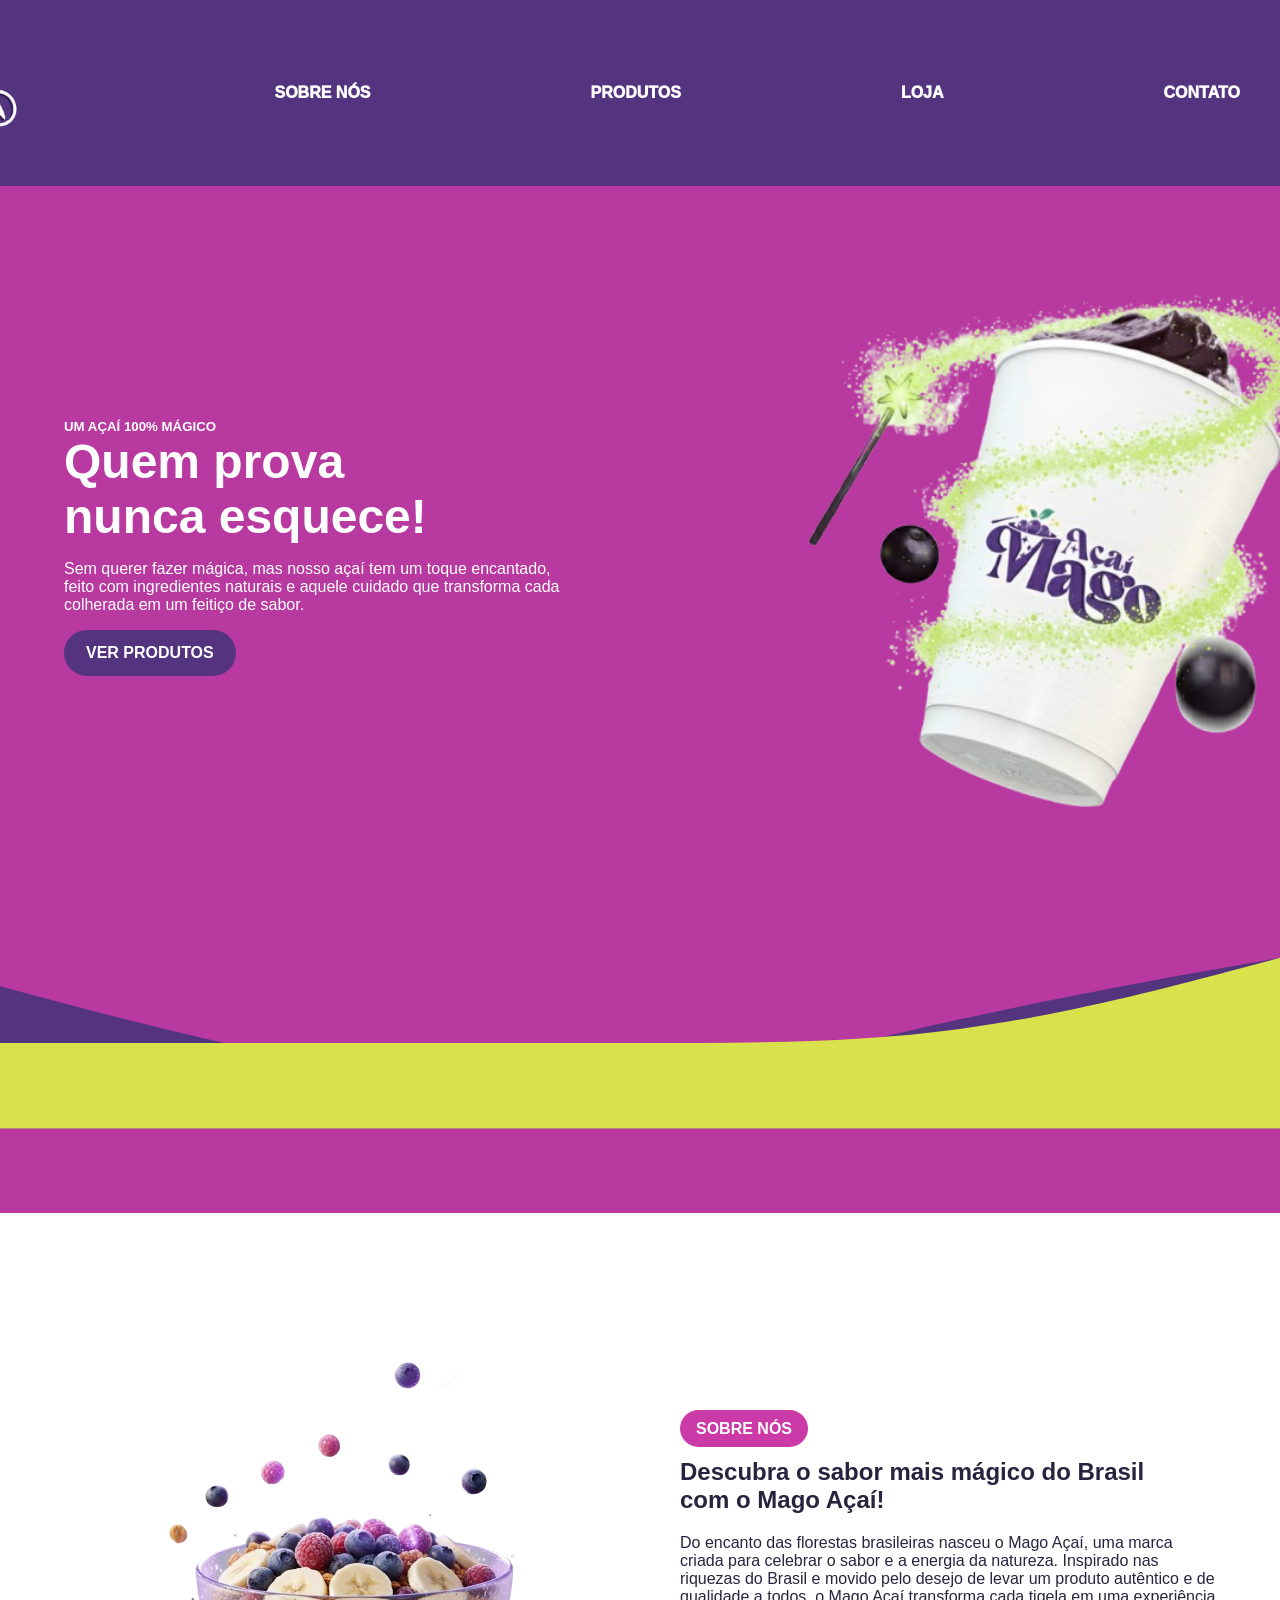
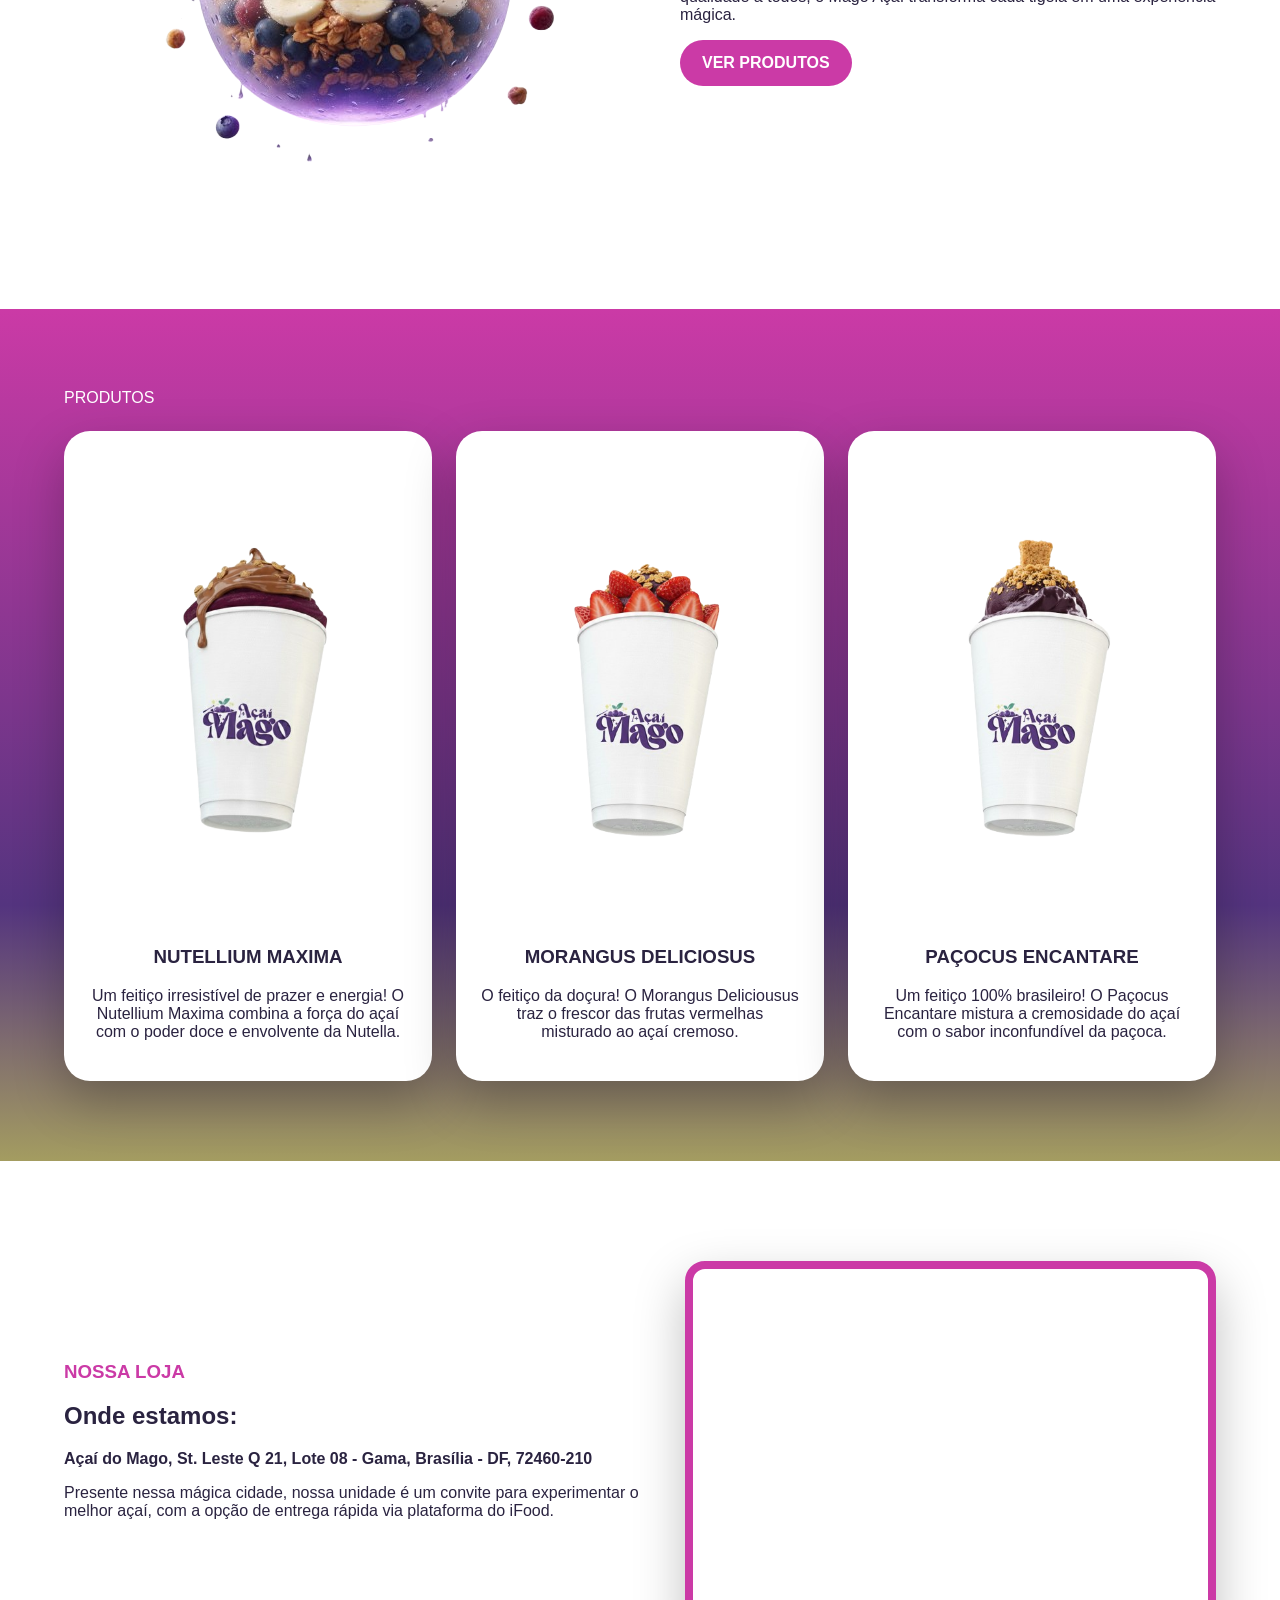
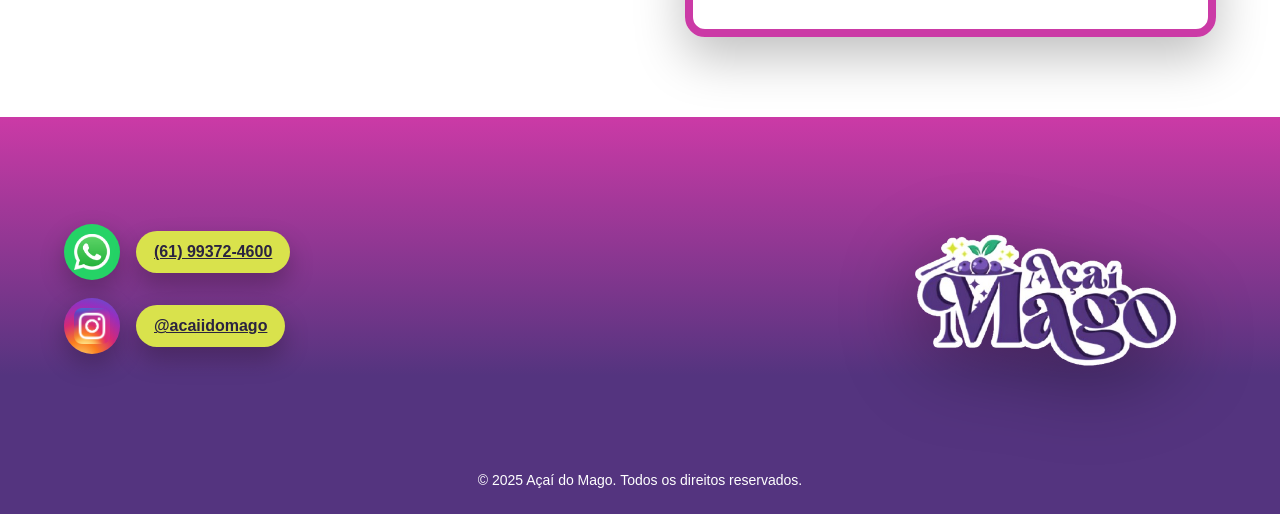
==== index.html @ 7d6f2151 "Adiciona arquivos do projeto" ====
<!doctype html>
<html lang="pt-br">
<head>
  <meta charset="utf-8" />
  <meta name="viewport" content="width=device-width, initial-scale=1" />
  <title>Açaí Mago — Magia em cada colher</title>
  <link rel="stylesheet" href="css/style.css">
</head>
<body>
  <header>
    <div class="container nav">
      <a href="#" class="brand">
        <img src="img/fotos_mago_acai/logotipo-removebg-preview.png" alt="Açaí Mago logo" width="200" height="150" />
      </a>
      <nav class="links">
        <a href="#sobre">SOBRE NÓS</a>
        <a href="#produtos">PRODUTOS</a>
        <a href="#loja">LOJA</a>
        <a href="#contato">CONTATO</a>
      </nav>
    </div>
  </header>

  <section class="hero" id="inicio">
    <div class="bg"></div>
    <div class="overlay"></div>
    <div class="container wrap">
      <div class="copy">
        <h5>UM AÇAÍ 100% MÁGICO</h5>
        <h1>Quem prova<br>nunca esquece!</h1>
        <p>Sem querer fazer mágica, mas nosso açaí tem um toque encantado, feito com ingredientes naturais e aquele cuidado que transforma cada colherada em um feitiço de sabor.</p>
        <p><a class="btn" href="#produtos">VER PRODUTOS</a></p>
      </div>
      <div class="cup"><img src="img/fotos_mago_acai/foto copo magico.png" alt="Copo Açaí Mago"></div>
    </div>
    <div class="wave">
      <svg viewBox="0 0 1440 320" preserveAspectRatio="none">
        <path fill="#54347F" d="M0,160L60,176C120,192,240,224,360,245.3C480,267,600,277,720,266.7C840,256,960,224,1080,197.3C1200,171,1320,149,1380,138.7L1440,128L1440,320L0,320Z"></path>
        <path fill="#D9E24C" d="M0,224L60,224C120,224,240,224,360,224C480,224,600,224,720,224C840,224,960,224,1080,208C1200,192,1320,160,1380,144L1440,128L1440,320L0,320Z"></path>
      </svg>
    </div>
  </section>

  <section class="about" id="sobre">
    <div class="container">
      <div class="grid">
        <figure><img src="img/fotos_mago_acai/tijela.png" alt="Tigela de açaí com frutas"></figure>
        <div>
          <span class="pill">SOBRE NÓS</span>
          <h2>Descubra o sabor mais mágico do Brasil <br>com o Mago Açaí!</h2>
          <p>Do encanto das florestas brasileiras nasceu o Mago Açaí, uma marca criada para celebrar o sabor e a energia da natureza. Inspirado nas riquezas do Brasil e movido pelo desejo de levar um produto autêntico e de qualidade a todos, o Mago Açaí transforma cada tigela em uma experiência mágica.</p>
          <p><a class="btn" href="#produtos" style="background:#CB3AA6">VER PRODUTOS</a></p>
        </div>
      </div>
    </div>
  </section>

  <section class="products" id="produtos">
    <div class="container">
      <span class="title">PRODUTOS</span>
      <div class="cards">
        <article class="card">
          <div class="pic"><img src="img/fotos_mago_acai/nutella-transparente.png" alt="Nutellium Maxima"></div>
          <h3>NUTELLIUM MAXIMA</h3>
          <p>Um feitiço irresistível de prazer e energia! O Nutellium Maxima combina a força do açaí com o poder doce e envolvente da Nutella.</p>
        </article>
        <article class="card">
          <div class="pic"><img src="img/fotos_mago_acai/morango-transparente.png" alt="MoranguS Deliciousus"></div>
          <h3>MORANGUS DELICIOSUS</h3>
          <p>O feitiço da doçura! O Morangus Deliciousus traz o frescor das frutas vermelhas misturado ao açaí cremoso.</p>
        </article>
        <article class="card">
          <div class="pic"><img src="img/fotos_mago_acai/paçoca-transparente.png" alt="Paçocus Encantare"></div>
          <h3>PAÇOCUS ENCANTARE</h3>
          <p>Um feitiço 100% brasileiro! O Paçocus Encantare mistura a cremosidade do açaí com o sabor inconfundível da paçoca.</p>
        </article>
      </div>
    </div>
  </section>

  <section class="store" id="loja">
    <div class="container">
      <div class="grid">
        <div>
          <h3>NOSSA LOJA</h3>
          <h2>Onde estamos:</h2>
          <p><strong>Açaí do Mago, St. Leste Q 21, Lote 08 - Gama, Brasília - DF, 72460-210</strong></p>
          <p>Presente nessa mágica cidade, nossa unidade é um convite para experimentar o melhor açaí, com a opção de entrega rápida via plataforma do iFood.</p>
        </div>
        <aside class="map">
          <iframe src="https://www.google.com/maps?q=Acai+do+Mago&output=embed"></iframe>
        </aside>
      </div>
    </div>
  </section>

  <section id="contato" class="contact">
    <div class="container contact-wrap">
      <div class="contact-left">
        <div class="social">
          <div class="icon whats" aria-hidden="true">
            <img class="logo-whats" src="img/fotos_mago_acai/whatsapp.png" alt="Logo Zap" width="36" height="36">
          </div>
          <a class="btn-lime" href="https://wa.me/5561993724600" target="_blank" rel="noopener">(61) 99372-4600</a>
        </div>
        <div class="social">
          <div class="icon insta" aria-hidden="true">
            <img class="logo-insta" src="img/fotos_mago_acai/Instagram.png" alt="Logo Insta" width="36" height="36">
          </div>
          <a class="btn-lime" href="https://instagram.com/acaiidomago" target="_blank" rel="noopener">@acaiidomago</a>
        </div>
      </div>
      <div class="contact-right">
        <img class="logo-big" src="img/fotos_mago_acai/logotipo-removebg-preview.png" alt="Açaí Mago">
      </div>
    </div>
  </section>

  <section class="direitos-reservados">
  <p>© 2025 Açaí do Mago. Todos os direitos reservados.</p>
</section>


</footer>
</body>
</html>
---- css/style.css ----
:root{
  --purple:#54347F;
  --magenta:#CB3AA6;
  --white:#FFFFFF;
  --lime:#D9E24C;
  --text:#2A2340;
  --muted:#6B6880;
  --radius:24px;
  --shadow:0 20px 50px rgba(0,0,0,.25);
  --maxw:1200px;
}

*{box-sizing:border-box}
body{margin:0;font-family:'Poppins',sans-serif;color:var(--white);background:var(--purple)}
.container{max-width:var(--maxw);margin:auto;padding:0 24px}
.container .brand{margin-left: -200px}
header{background:var(--purple)}
.nav{display:flex;justify-content:space-between;align-items:center;padding:16px 0;}
.nav a{color:#fff;font-weight:1000;margin-left:20px;text-decoration:none}
.nav .links{display: flex;gap: 200px;}
.hero{position:relative;padding:80px 0;overflow:hidden}
.hero .bg{position:absolute;inset:0;background:url('assets/acai.jpg')center/cover no-repeat;z-index:-2}
.hero .overlay{position:absolute;inset:0;background:rgba(203,58,166,.85);z-index:-1}
.hero .wrap{display:grid;grid-template-columns:1.1fr .9fr;align-items:center;gap:20px}
.hero h1{font-size:3rem;margin:0;font-weight:800}
.hero h5{margin:0;font-weight:700}
.hero p{max-width:500px}
.hero .cup img{width:120%;margin-left:50px}
.btn{display:inline-block;background:var(--purple);color:#fff;padding:14px 22px;border-radius:999px;font-weight:700;text-decoration:none}
.about{background:#fff;color:var(--text);padding:80px 0}
.about .grid{display:grid;grid-template-columns:1fr 1.1fr;align-items:center;gap:36px}
.pill{background:var(--magenta);color:#fff;padding:10px 16px;border-radius:999px;font-weight:700}
.products{background:linear-gradient(180deg,var(--magenta),var(--purple)70%,var(--lime)120%);color:#fff;padding:80px 0}
.cards{display:grid;grid-template-columns:repeat(3,1fr);gap:24px;margin-top:24px}
.card{background:#fff;color:var(--text);border-radius:26px;padding:24px;text-align:center;box-shadow:var(--shadow)}
.card img{width:70%;margin:auto}
.store{background:#fff;color:var(--text);padding:80px 0}
.store .grid{display:grid;grid-template-columns:1.1fr 1fr;gap:36px;align-items:center}
.store h3{color: var(--magenta);}
.store .map{border:8px solid var(--magenta);padding:8px;border-radius:20px;box-shadow:var(--shadow);margin-top:20px}
.map iframe{width:100%;height:340px;border:0;border-radius:20px}
.footer{background:var(--purple);text-align:center;color:#fff;padding:40px 0}
.footer .brand-badge{background:#fff;color:var(--purple);padding:10px 16px;border-radius:16px;font-weight:800;display:inline-flex;align-items:center;gap:10px}
.contact{background: linear-gradient(180deg, #CB3AA6 0%, #54347F 70%);color:#fff;padding: 48px 0 72px;}
.contact-wrap{display:grid;grid-template-columns: 1fr 1fr;gap: 32px;align-items:center;}
.social{display:flex; align-items:center; gap:16px; margin:18px 0;}
.icon{width:56px; height:56px; border-radius:50%;display:grid; place-items:center;box-shadow: 0 10px 24px rgba(0,0,0,.25);}
.icon.whats{background:#25D366;align-items: center;}
.icon.insta{background: radial-gradient(circle at 30% 110%, #FEDA75, #FA7E1E, #D62976, #962FBF, #4F5BD5);}
.btn-lime{background:#D9E24C; color:#2A2340;padding:12px 18px; border-radius:999px; font-weight:800;box-shadow: 0 12px 24px rgba(0,0,0,.25);}
.logo-big{max-width:340px; filter: drop-shadow(0 18px 40px rgba(0,0,0,.35)); margin-left:auto; display:block;}
.direitos-reservados{background: var(--purple); color: #fff; text-align: center; padding: 12px 0; font-size: 14px; margin-top: -40px;}
@media (max-width: 900px){.contact-wrap{grid-template-columns:1fr; text-align:left;}.logo-big{margin: 12px auto 0;}}
@media(max-width:900px){.hero .wrap,.about .grid,.store .grid{grid-template-columns:1fr}.cards{grid-template-columns:1fr}}
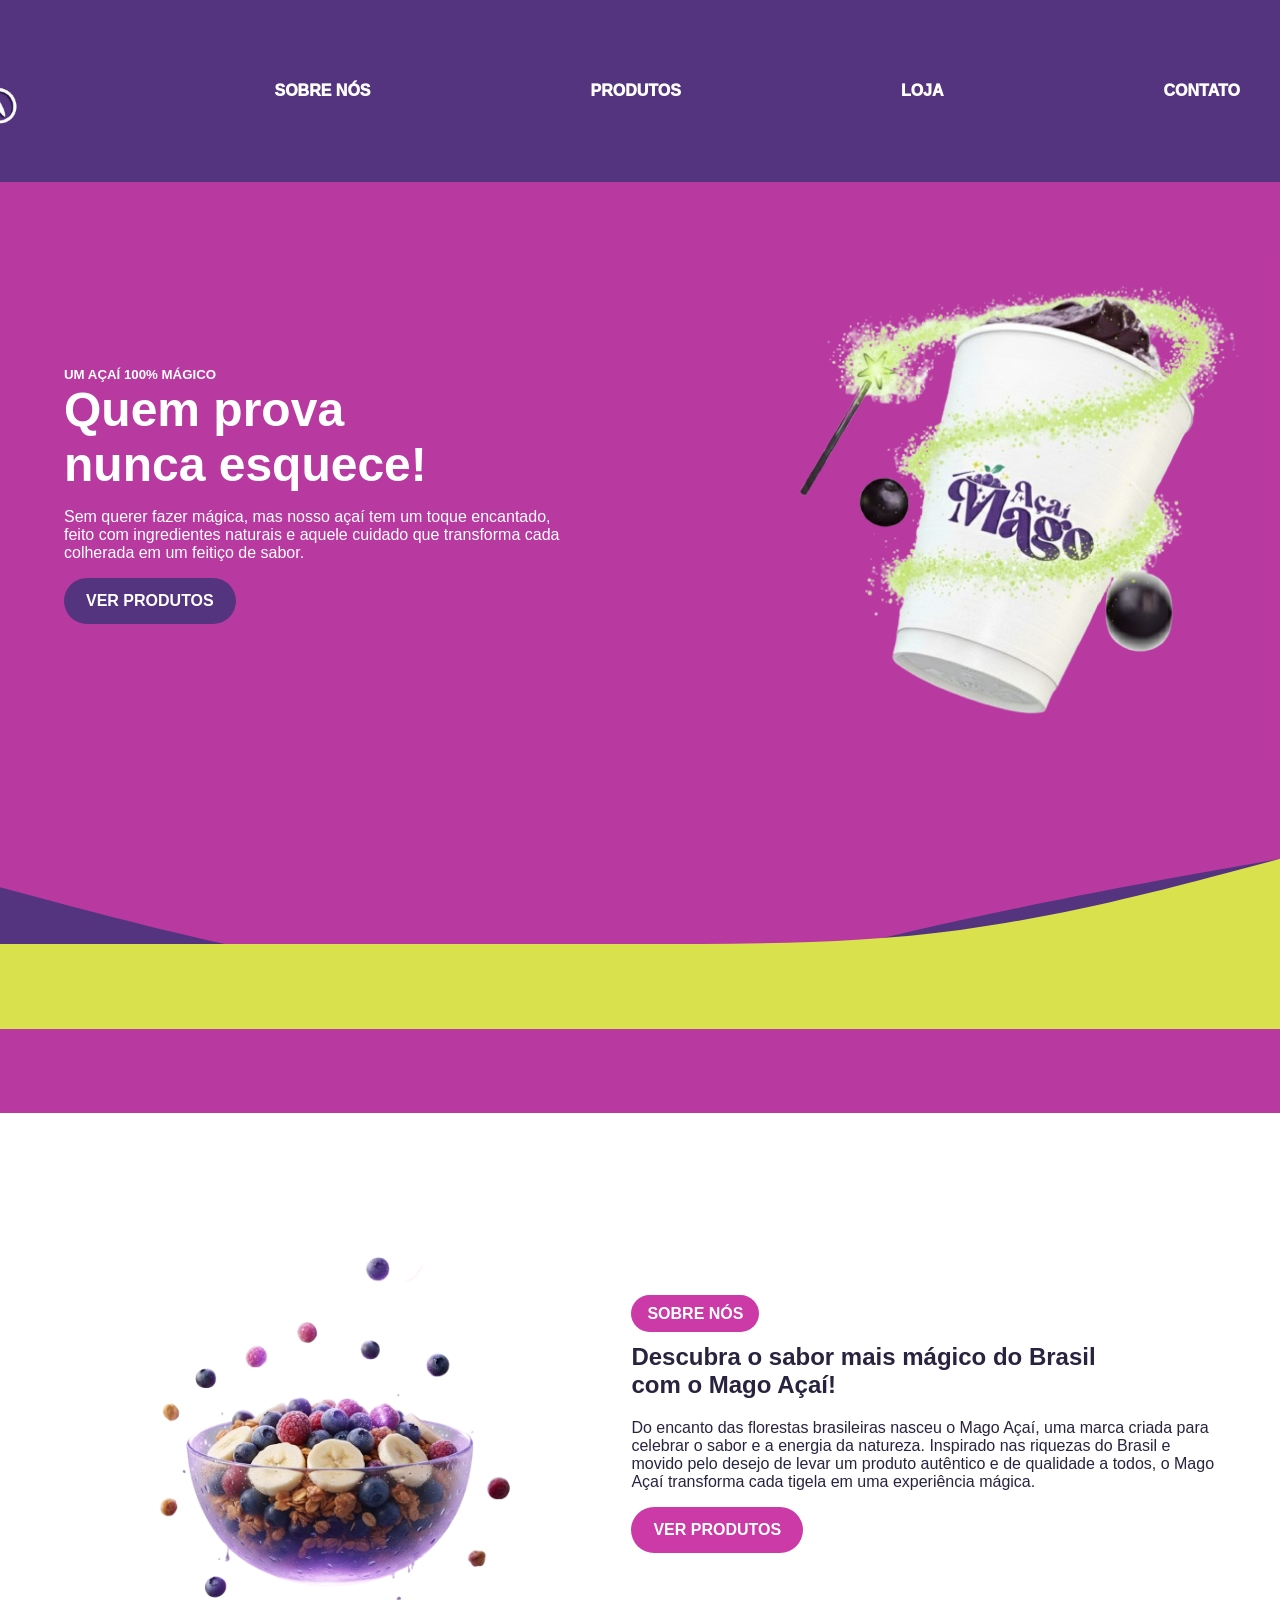
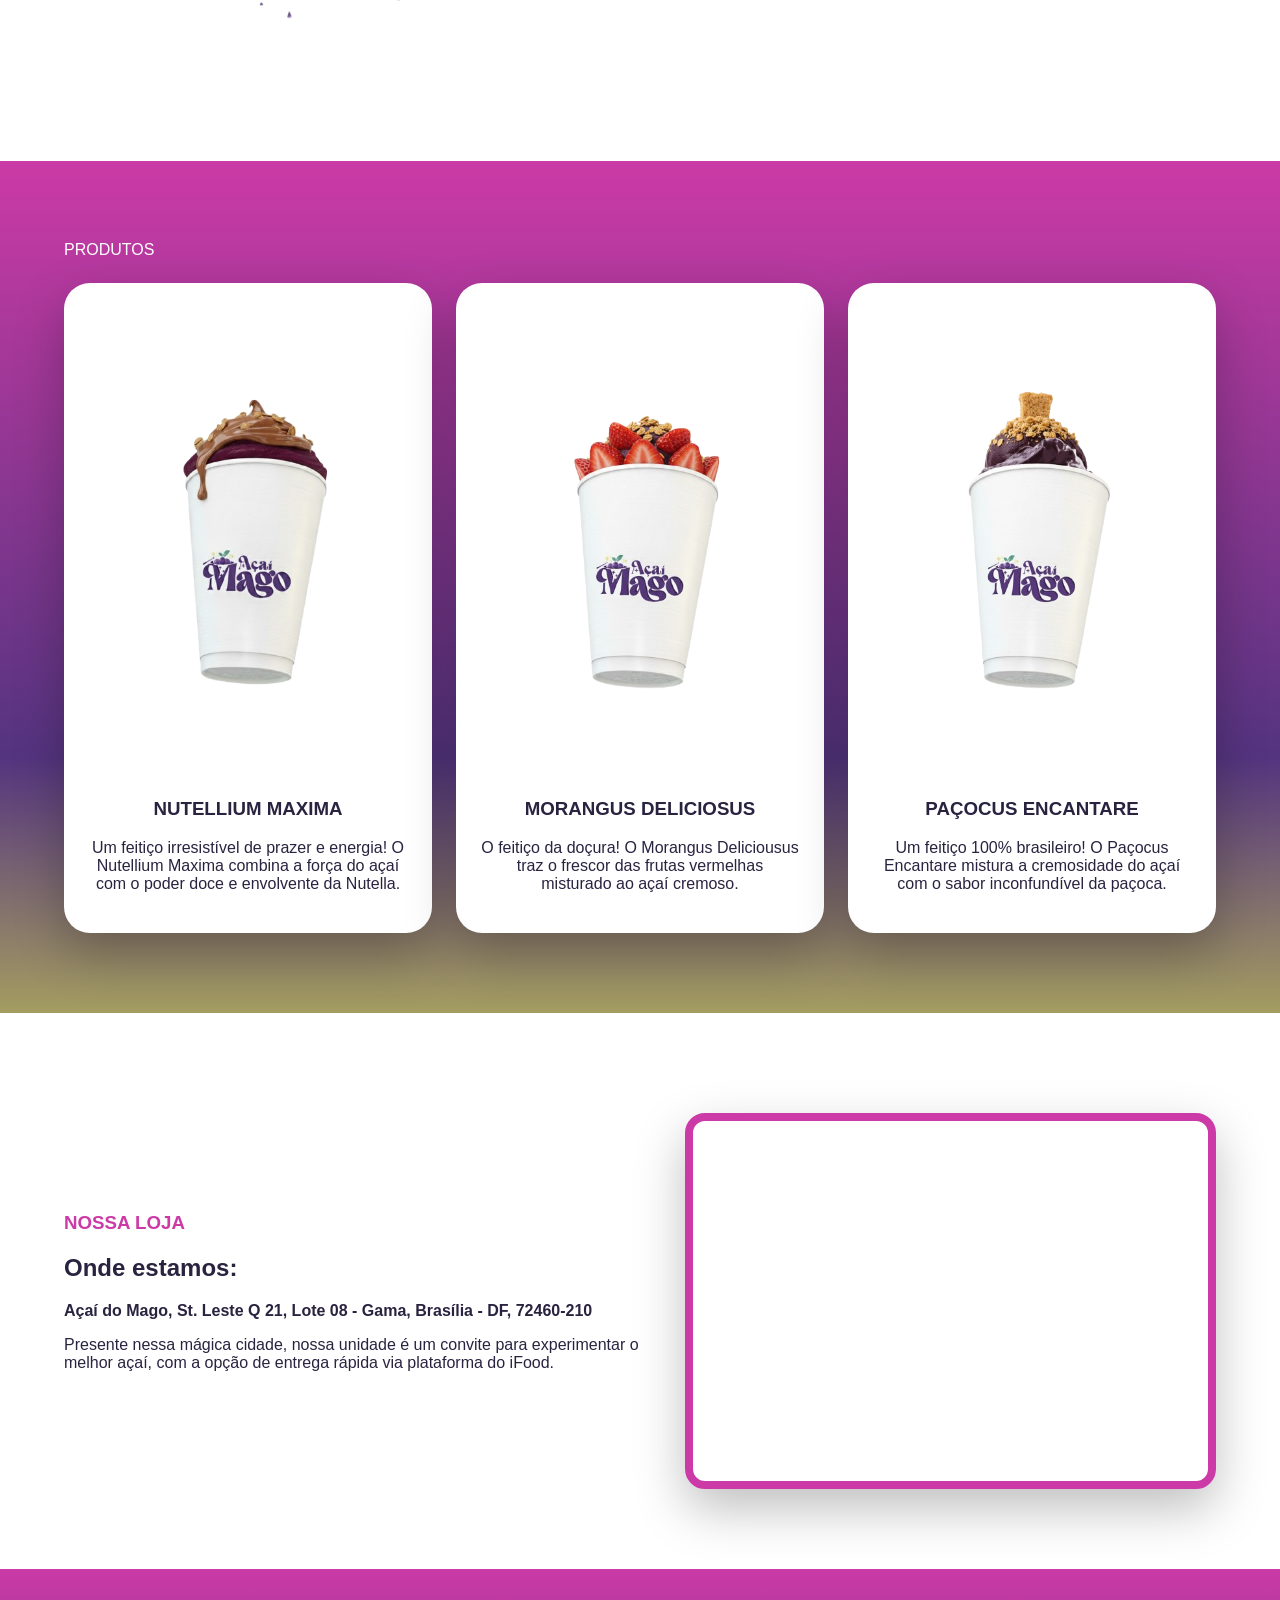
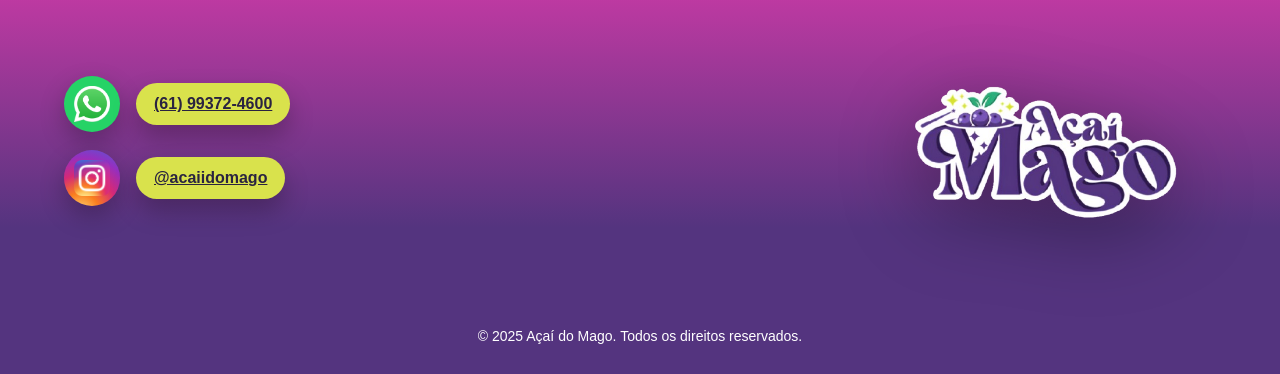
==== commit 3f90d4d0: "Corrigindo Erros e Tranzendo Novas Funcionalidades" ====
--- a/index.html
+++ b/index.html
@@ -5,23 +5,19 @@
   <meta name="viewport" content="width=device-width, initial-scale=1" />
   <title>Açaí Mago — Magia em cada colher</title>
   <link rel="stylesheet" href="css/style.css">
+  <link rel="stylesheet" href="css/componentes.css">
+  <link rel="stylesheet" href="css/responsive.css">
 </head>
 <body>
-  <header>
-    <div class="container nav">
-      <a href="#" class="brand">
-        <img src="img/fotos_mago_acai/logotipo-removebg-preview.png" alt="Açaí Mago logo" width="200" height="150" />
-      </a>
-      <nav class="links">
-        <a href="#sobre">SOBRE NÓS</a>
-        <a href="#produtos">PRODUTOS</a>
-        <a href="#loja">LOJA</a>
-        <a href="#contato">CONTATO</a>
-      </nav>
-    </div>
-  </header>
+  <a href="#conteudo-principal" class="skip-link">Pular para o conteúdo principal</a>
 
+  <!-- Header carregado como componente -->
+  <div id="header-container"></div>
+
+
+  <main id="conteudo-principal">
   <section class="hero" id="inicio">
+
     <div class="bg"></div>
     <div class="overlay"></div>
     <div class="container wrap">
@@ -58,6 +54,7 @@
   <section class="products" id="produtos">
     <div class="container">
       <span class="title">PRODUTOS</span>
+      <h1></h1>
       <div class="cards">
         <article class="card">
           <div class="pic"><img src="img/fotos_mago_acai/nutella-transparente.png" alt="Nutellium Maxima"></div>
@@ -115,12 +112,14 @@
       </div>
     </div>
   </section>
-
-  <section class="direitos-reservados">
-  <p>© 2025 Açaí do Mago. Todos os direitos reservados.</p>
-</section>
+</main>
 
 
+  <!-- Footer carregado como componente -->
+  <div id="footer-container"></div>
 </footer>
+<button id="back-to-top" class="back-to-top" aria-label="Voltar ao topo">↑</button>
+<script src="js/componentes.js"></script>
+<script src="js/script.js"></script>
 </body>
 </html>
--- a/css/componentes.css
+++ b/css/componentes.css
@@ -0,0 +1,44 @@
+/* Estilos adicionais para componentes, acessibilidade e botão de topo */
+
+/* Link para pular conteúdo principal */
+.skip-link {
+  position: absolute;
+  left: -999px;
+  top: 0;
+  padding: 0.5rem 1rem;
+  background: #54347F;
+  color: #fff;
+  z-index: 1000;
+}
+.skip-link:focus {
+  left: 1rem;
+}
+
+/* Botão voltar ao topo */
+.back-to-top {
+  position: fixed;
+  right: 1.5rem;
+  bottom: 1.5rem;
+  width: 2.75rem;
+  height: 2.75rem;
+  border-radius: 50%;
+  border: none;
+  background: #CB3AA6;
+  color: #fff;
+  font-size: 1.4rem;
+  cursor: pointer;
+  opacity: 0;
+  pointer-events: none;
+  box-shadow: 0 8px 20px rgba(0, 0, 0, 0.25);
+  transition: opacity 0.2s ease;
+}
+.back-to-top.visivel {
+  opacity: 1;
+  pointer-events: auto;
+}
+
+/* Footer componentizado */
+.direitos-reservados {
+  text-align: center;
+  padding: 1rem 0;
+}
--- a/css/responsive.css
+++ b/css/responsive.css
@@ -0,0 +1,27 @@
+/* Ajustes simples de responsividade complementares */
+
+img {
+  max-width: 100%;
+  height: auto;
+}
+
+/* Container com largura máxima para telas maiores */
+@media (min-width: 1280px) {
+  .container {
+    max-width: 1200px;
+    margin: 0 auto;
+  }
+}
+
+/* Ajustes de layout em telas menores */
+@media (max-width: 768px) {
+  .hero .wrap {
+    flex-direction: column;
+    text-align: center;
+  }
+
+  .store .grid,
+  .contact-wrap {
+    flex-direction: column;
+  }
+}
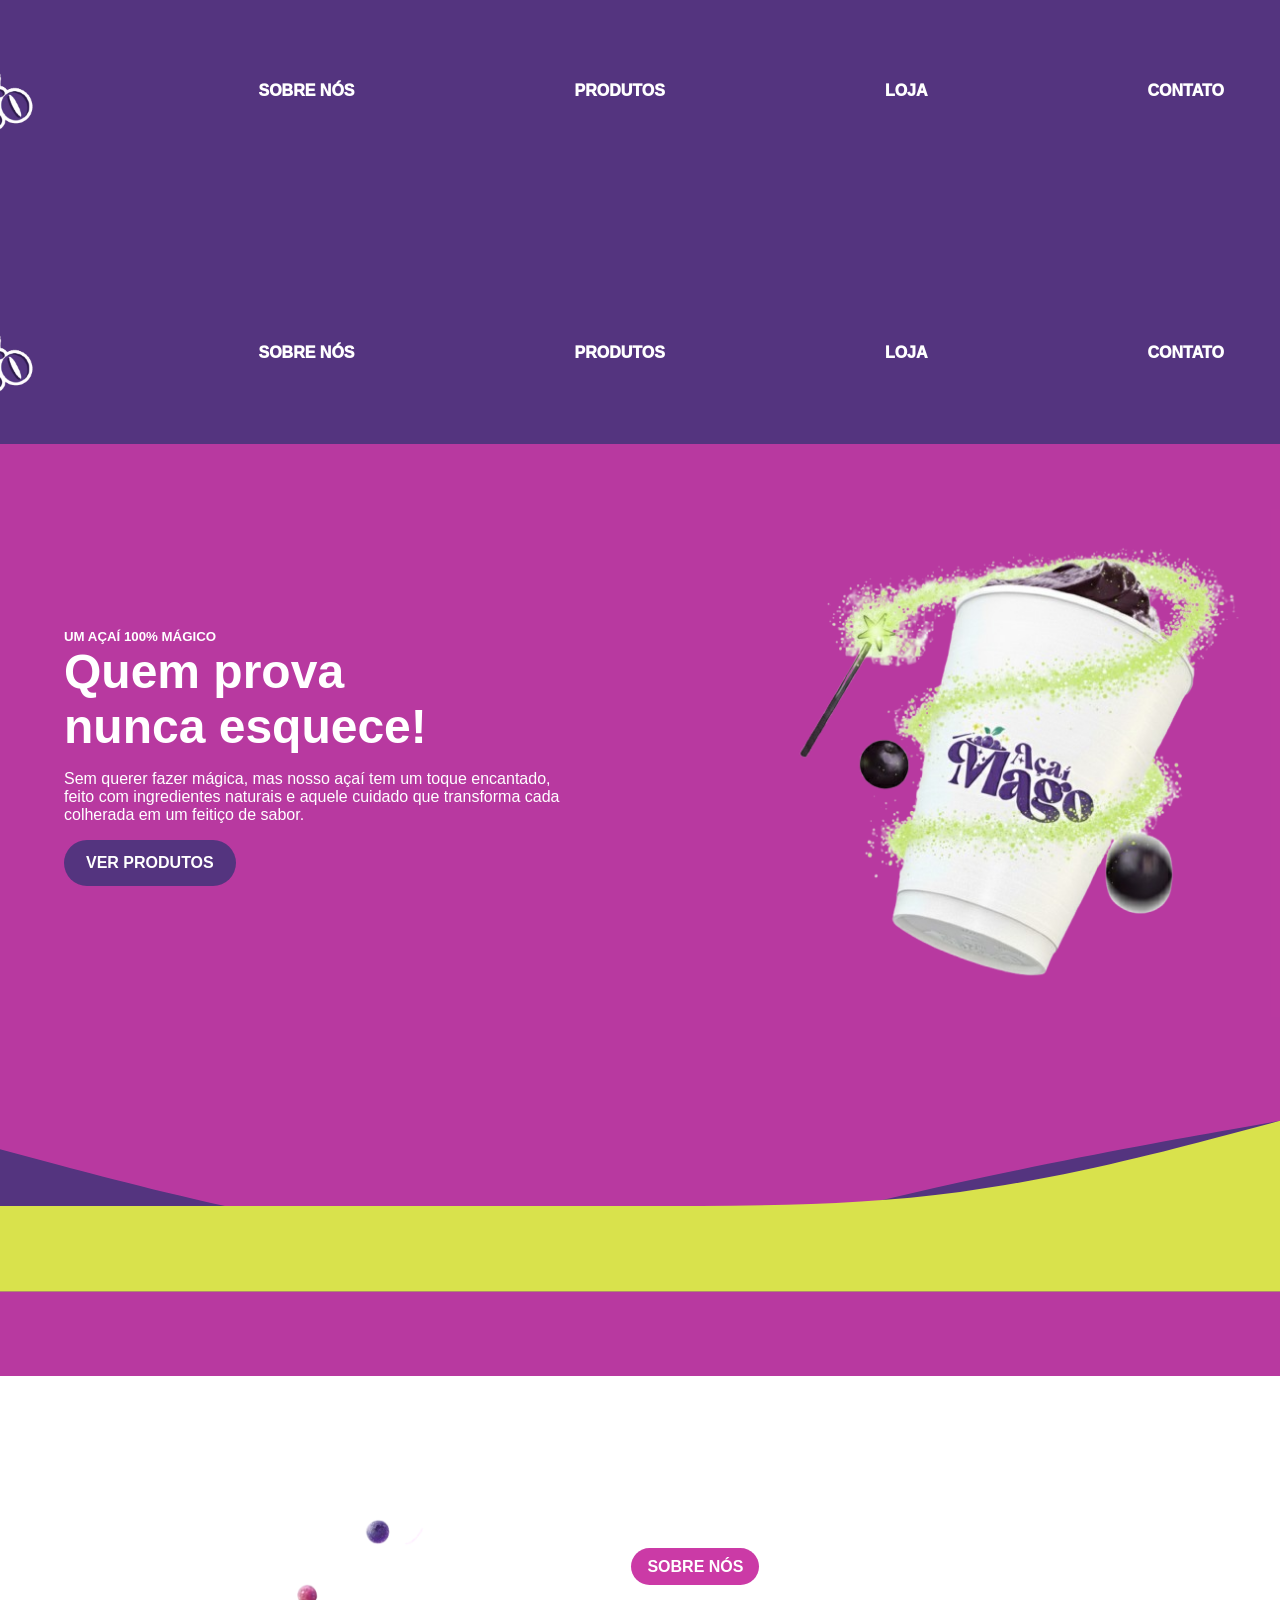
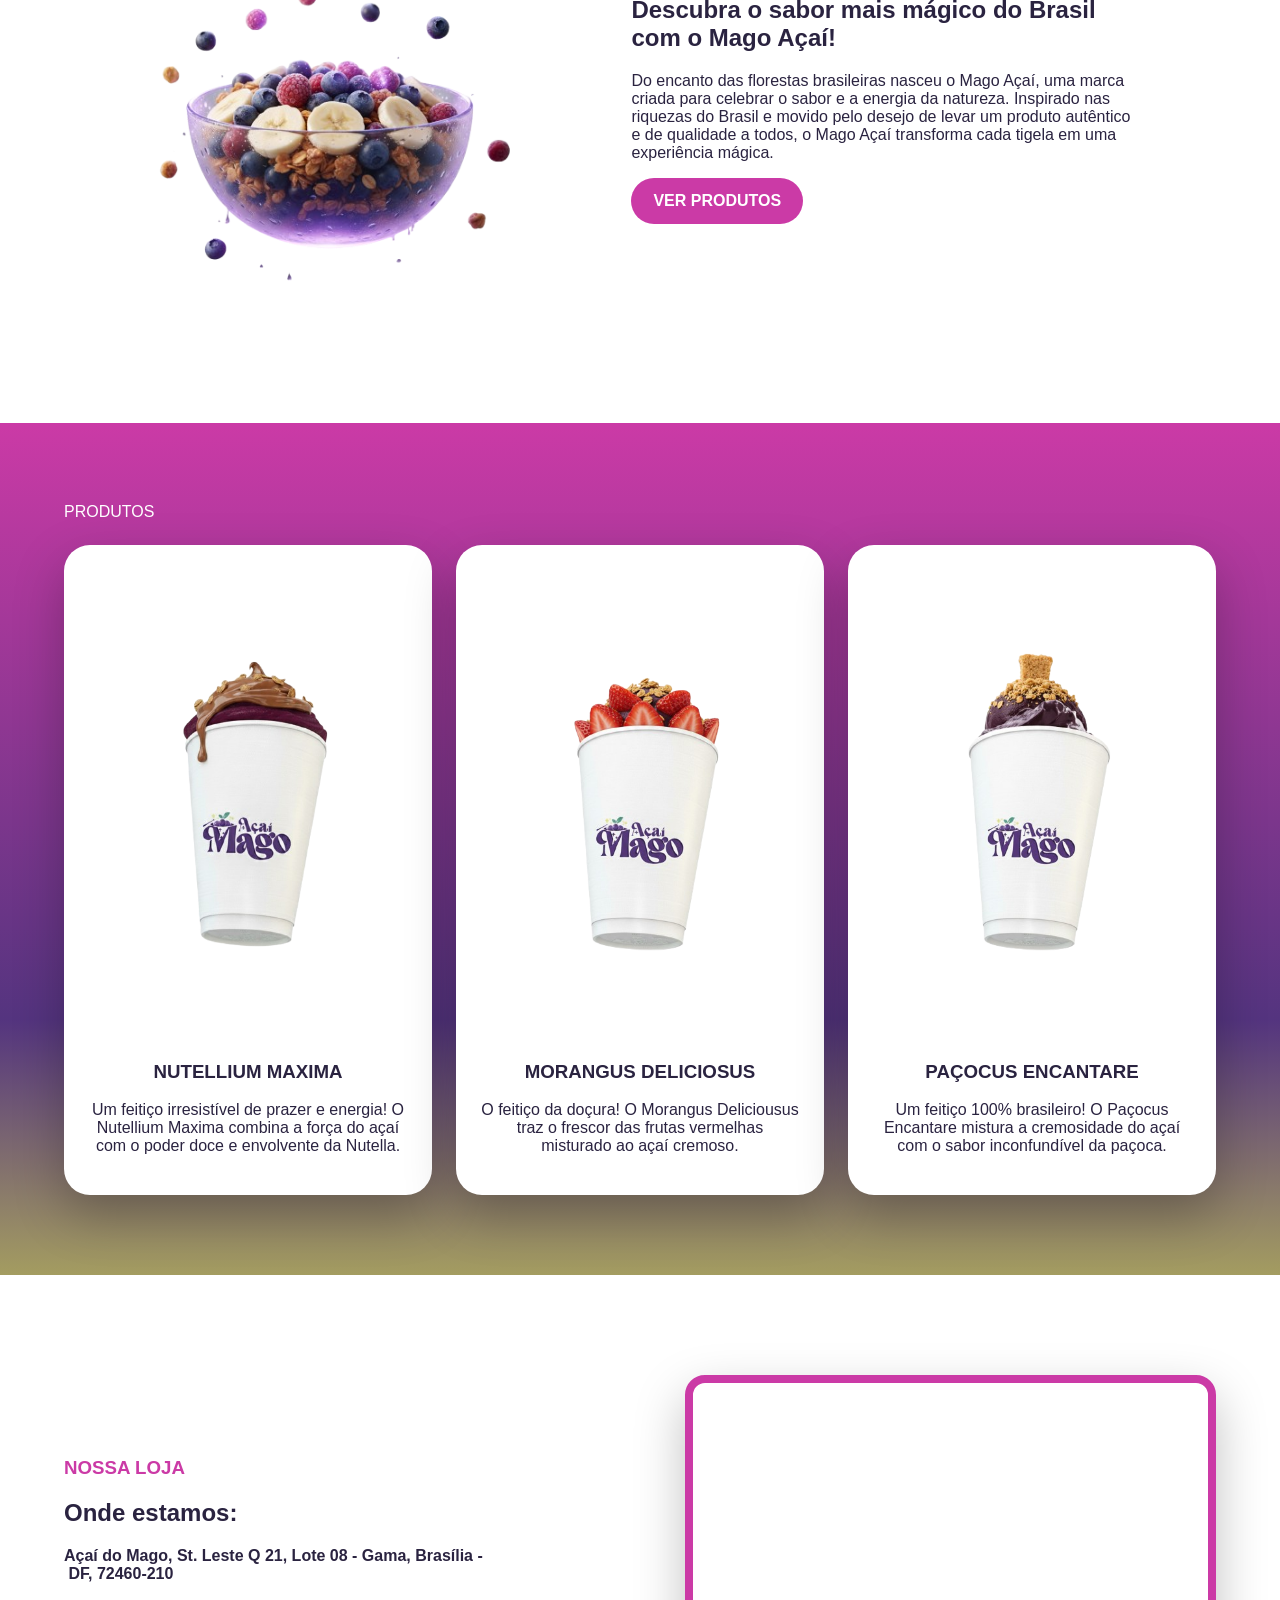
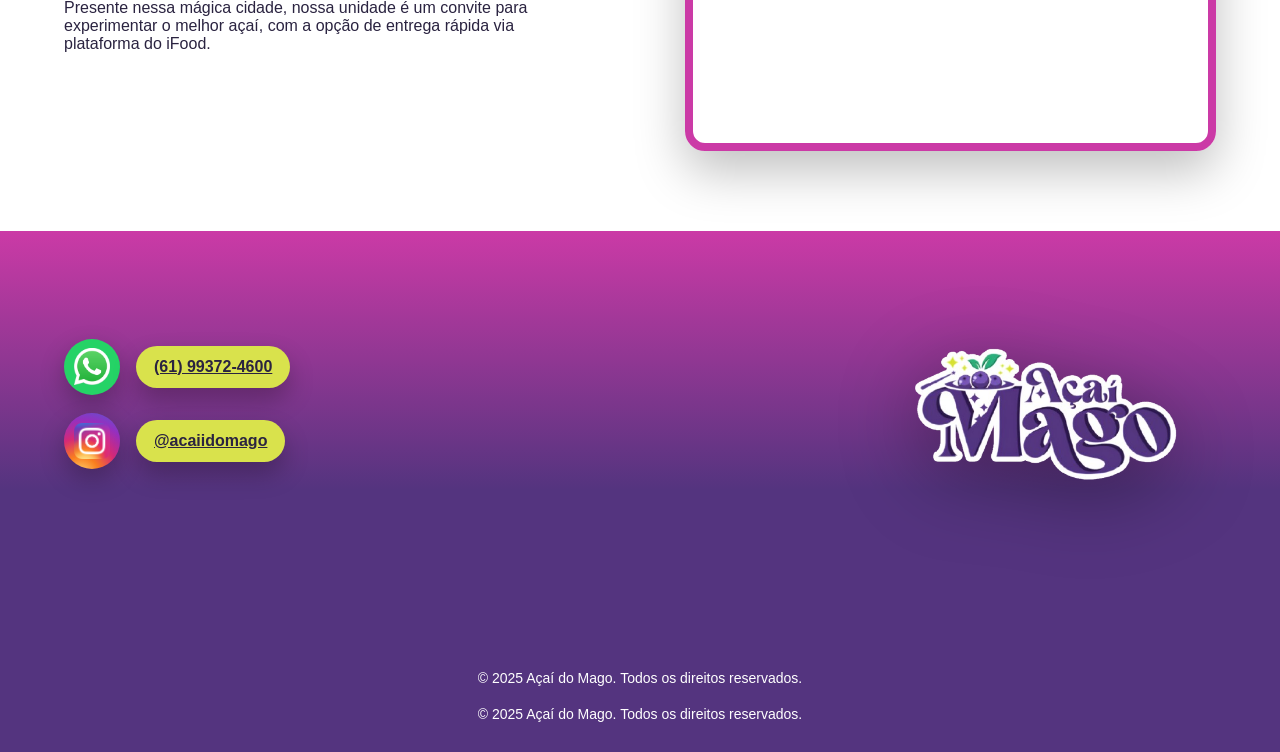
==== commit 28b3dc41: "Re-adicionando o projeot em um novo repositorio por bugs e incoerencias no projeto" ====
--- a/index.html
+++ b/index.html
@@ -18,6 +18,24 @@
   <main id="conteudo-principal">
   <section class="hero" id="inicio">
 
+
+</head>
+<body>
+  <header>
+    <div class="container nav">
+      <a href="#" class="brand">
+        <img src="img/fotos_mago_acai/logotipo-removebg-preview.png" alt="Açaí Mago logo" width="200" height="150" />
+      </a>
+      <nav class="links">
+        <a href="#sobre">SOBRE NÓS</a>
+        <a href="#produtos">PRODUTOS</a>
+        <a href="#loja">LOJA</a>
+        <a href="#contato">CONTATO</a>
+      </nav>
+    </div>
+  </header>
+
+  <section class="hero" id="inicio">
     <div class="bg"></div>
     <div class="overlay"></div>
     <div class="container wrap">
@@ -112,6 +130,7 @@
       </div>
     </div>
   </section>
+
 </main>
 
 
@@ -120,6 +139,14 @@
 </footer>
 <button id="back-to-top" class="back-to-top" aria-label="Voltar ao topo">↑</button>
 <script src="js/componentes.js"></script>
+
+  <section class="direitos-reservados">
+  <p>© 2025 Açaí do Mago. Todos os direitos reservados.</p>
+</section>
+
+
+</footer>
 <script src="js/script.js"></script>
+<script src="js/componentes.js"></script>
 </body>
 </html>
--- a/css/style.css
+++ b/css/style.css
@@ -15,7 +15,7 @@
 .container{max-width:var(--maxw);margin:auto;padding:0 24px}
 .container .brand{margin-left: -200px}
 header{background:var(--purple)}
-.nav{display:flex;justify-content:space-between;align-items:center;padding:16px 0;}
+.nav{display:flex;justify-content:space-between;align-items:center;padding:16px;}
 .nav a{color:#fff;font-weight:1000;margin-left:20px;text-decoration:none}
 .nav .links{display: flex;gap: 200px;}
 .hero{position:relative;padding:80px 0;overflow:hidden}
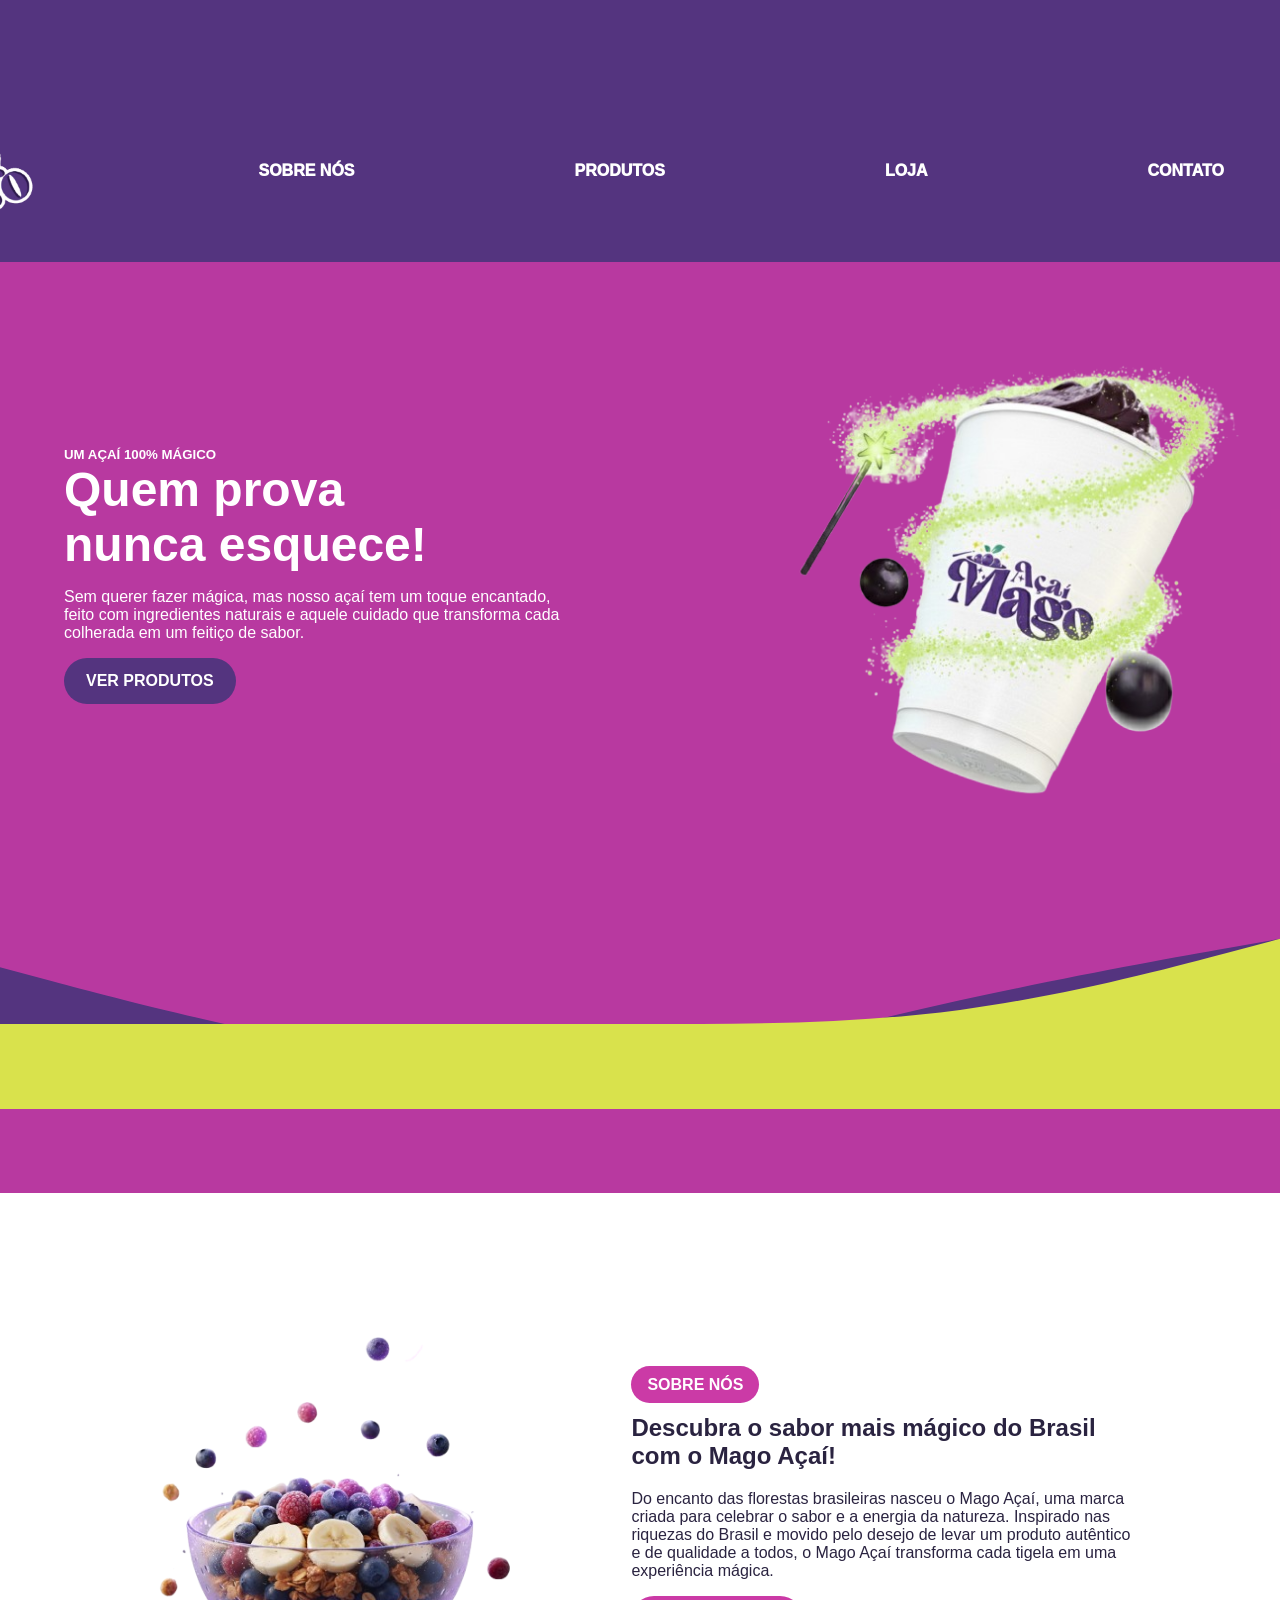
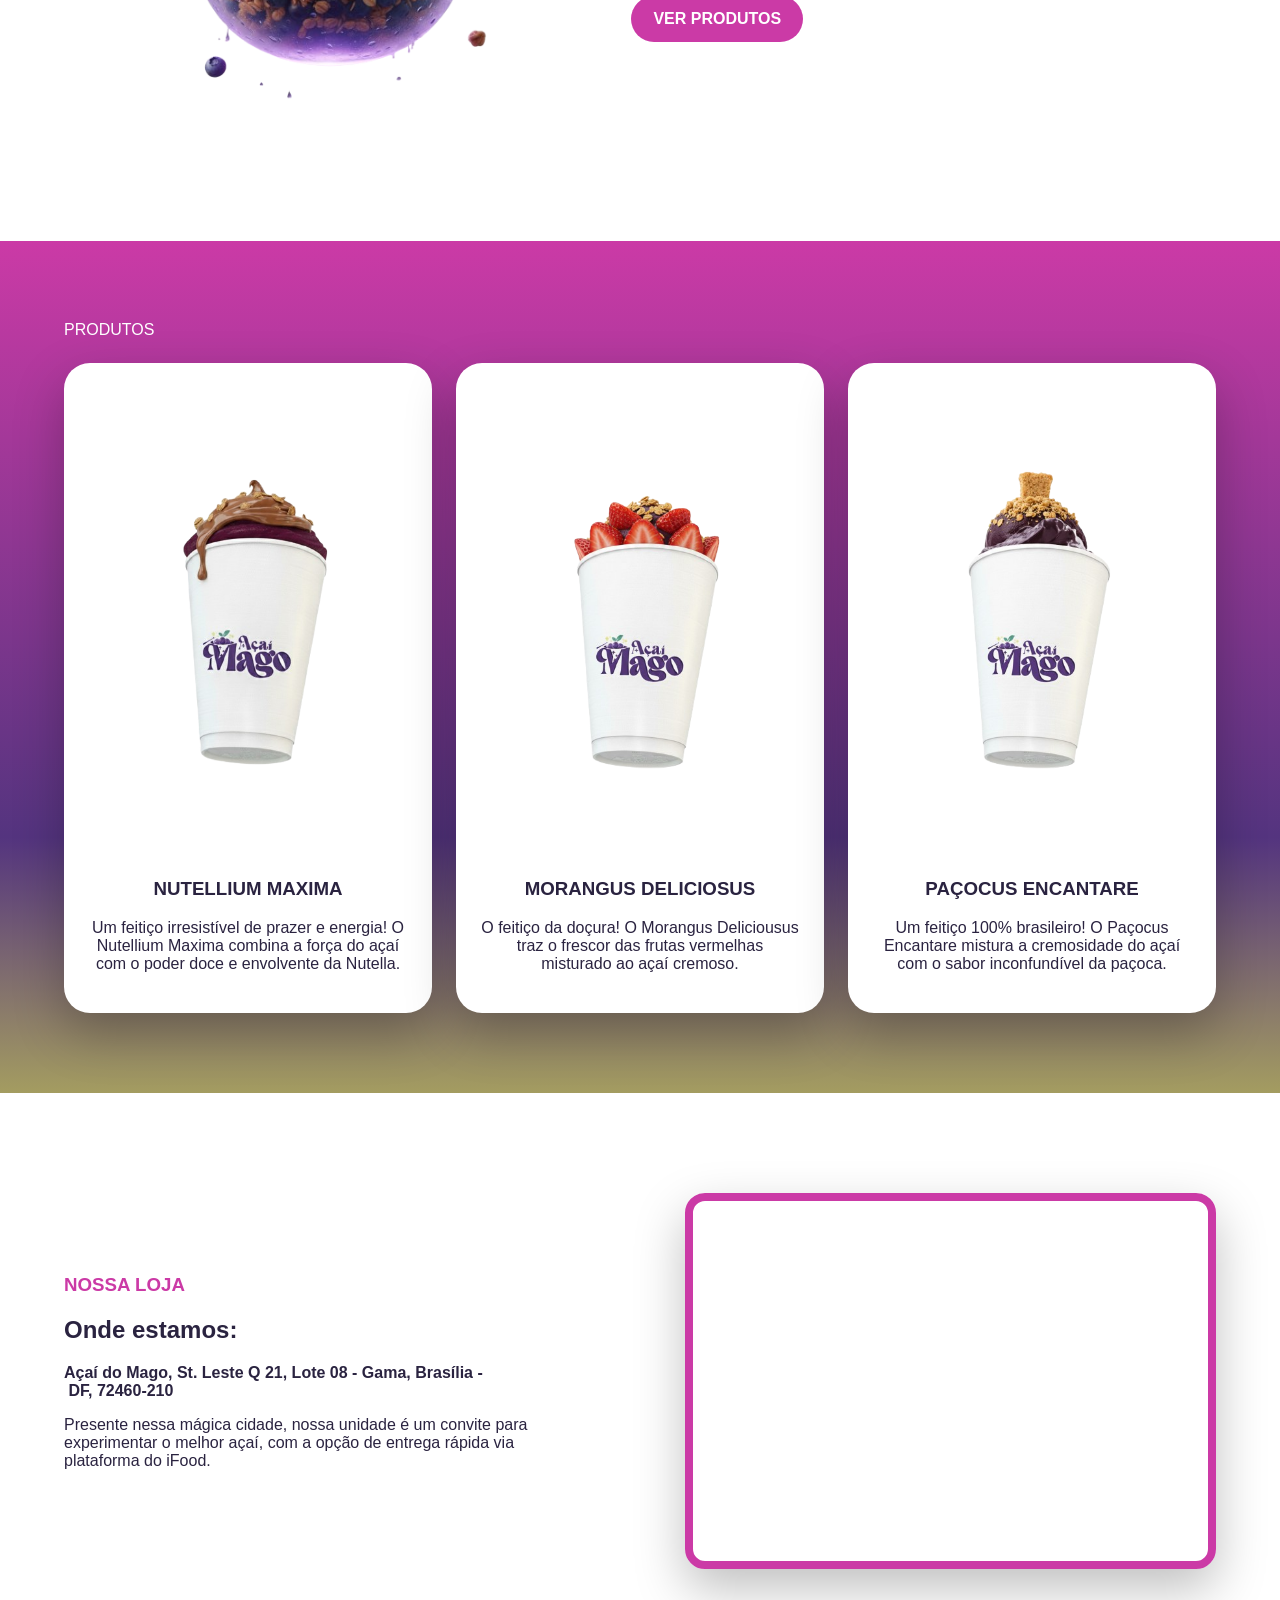
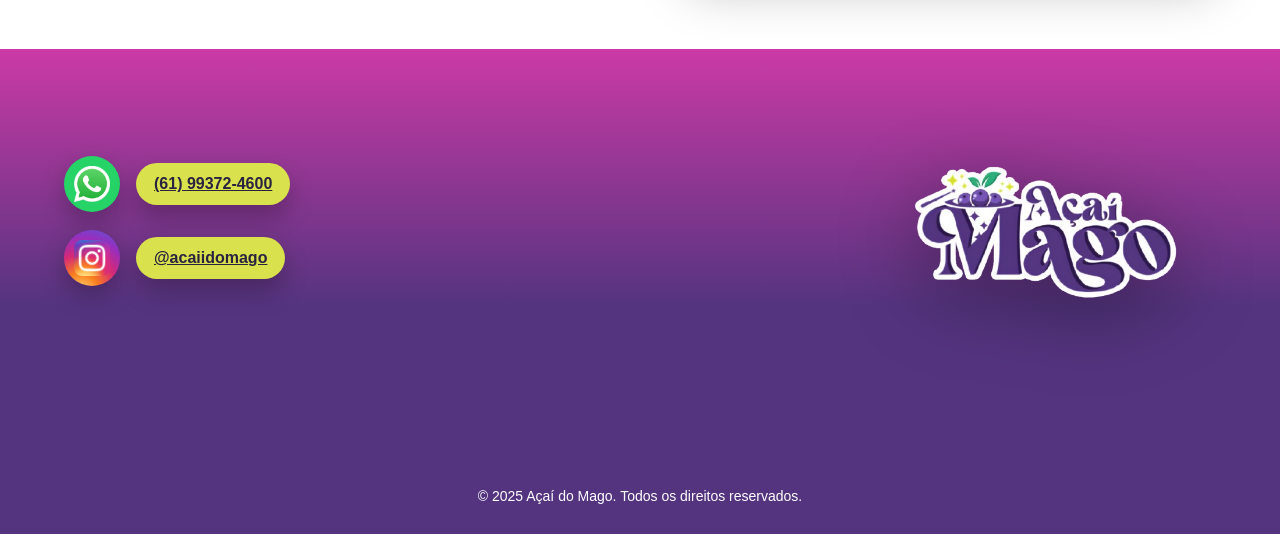
==== commit 3539d902: "Corrigindo erro de 2 navbar e 2 footer" ====
--- a/index.html
+++ b/index.html
@@ -10,11 +10,6 @@
 </head>
 <body>
   <a href="#conteudo-principal" class="skip-link">Pular para o conteúdo principal</a>
-
-  <!-- Header carregado como componente -->
-  <div id="header-container"></div>
-
-
   <main id="conteudo-principal">
   <section class="hero" id="inicio">
 
@@ -141,7 +136,6 @@
 <script src="js/componentes.js"></script>
 
   <section class="direitos-reservados">
-  <p>© 2025 Açaí do Mago. Todos os direitos reservados.</p>
 </section>
 
 
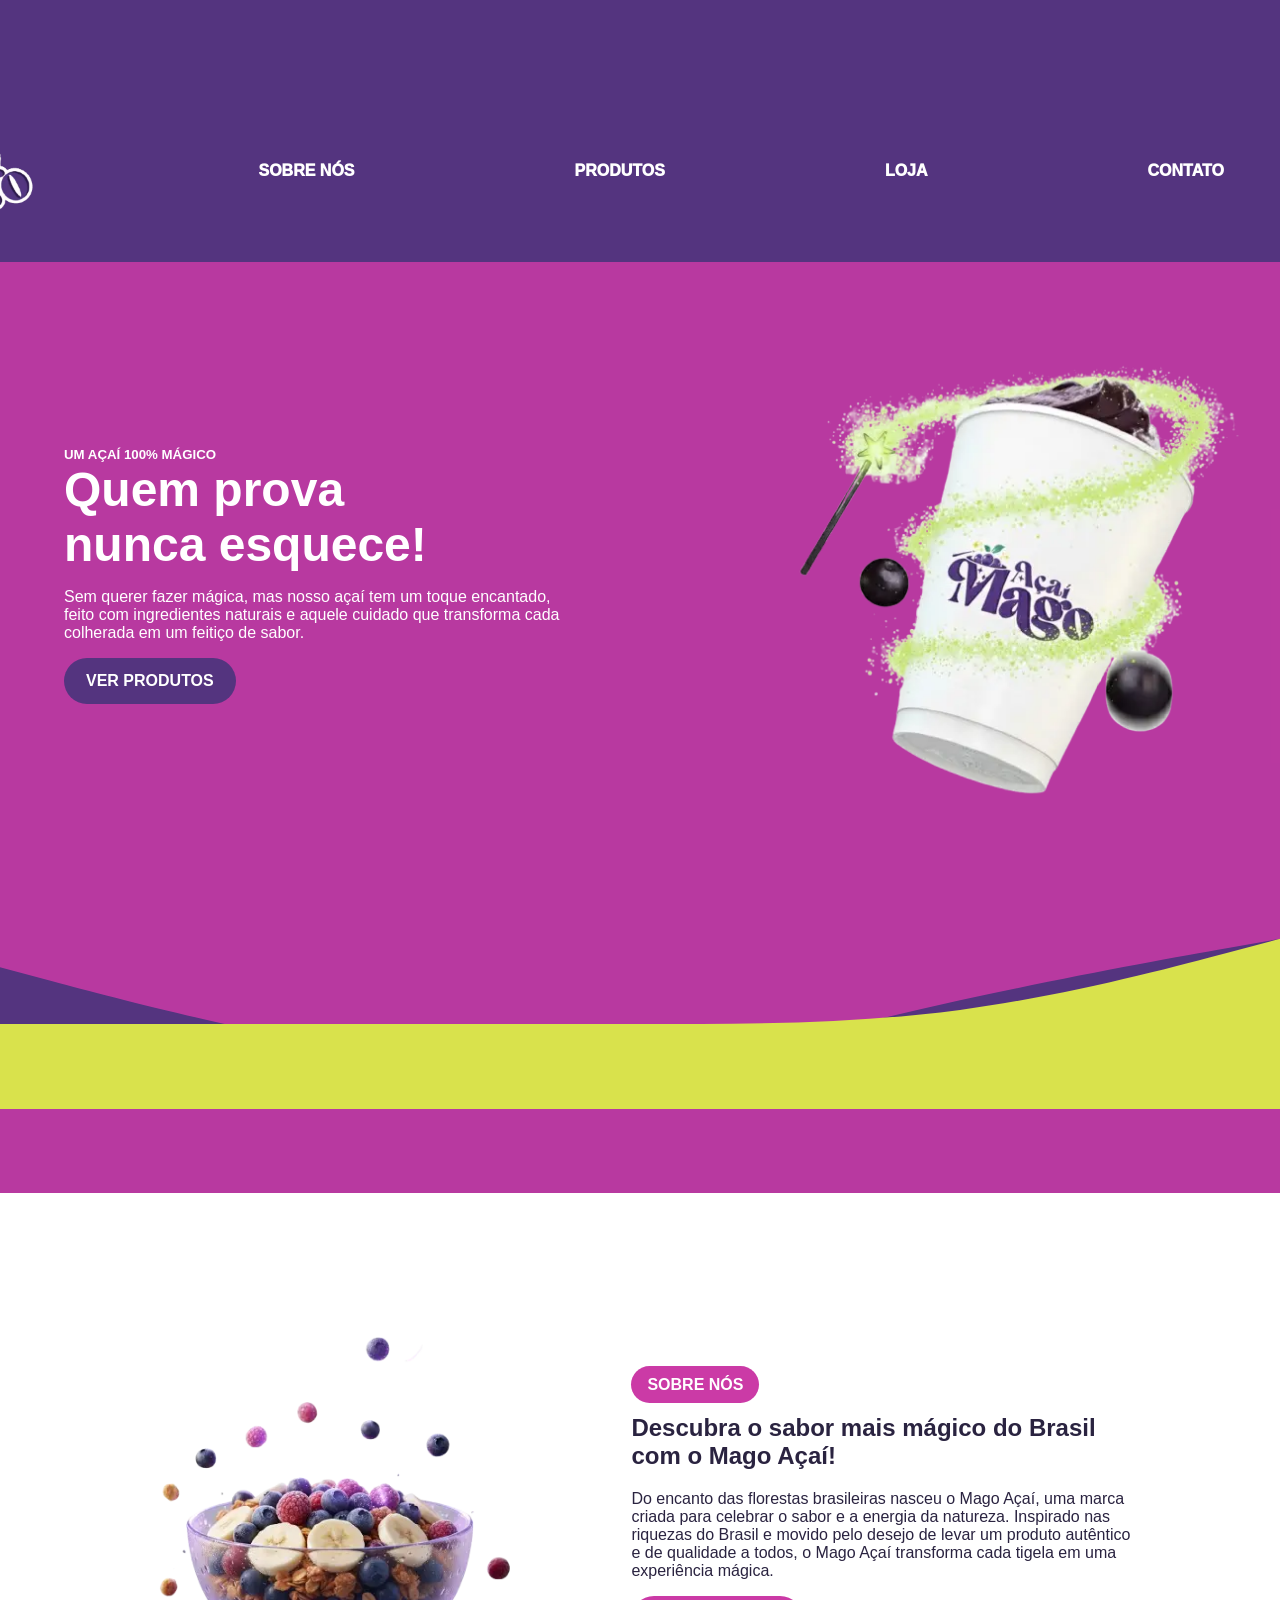
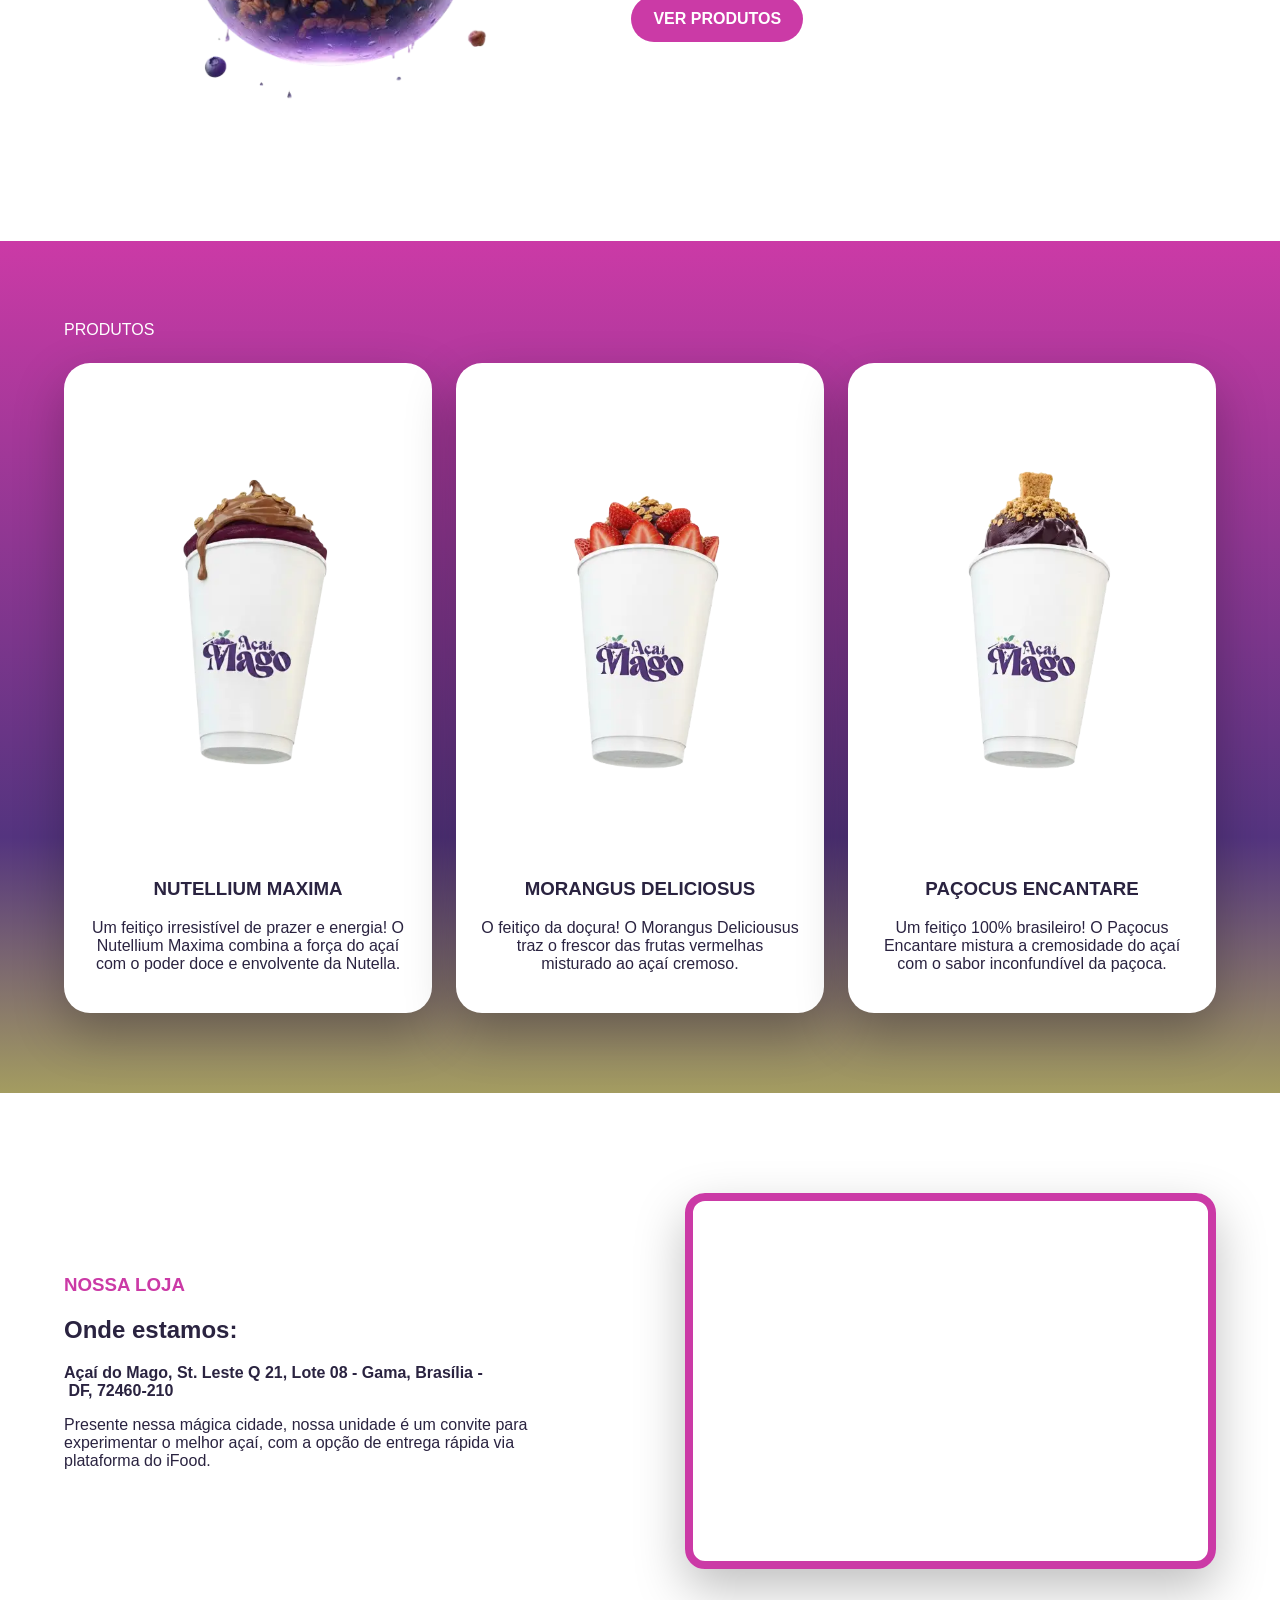
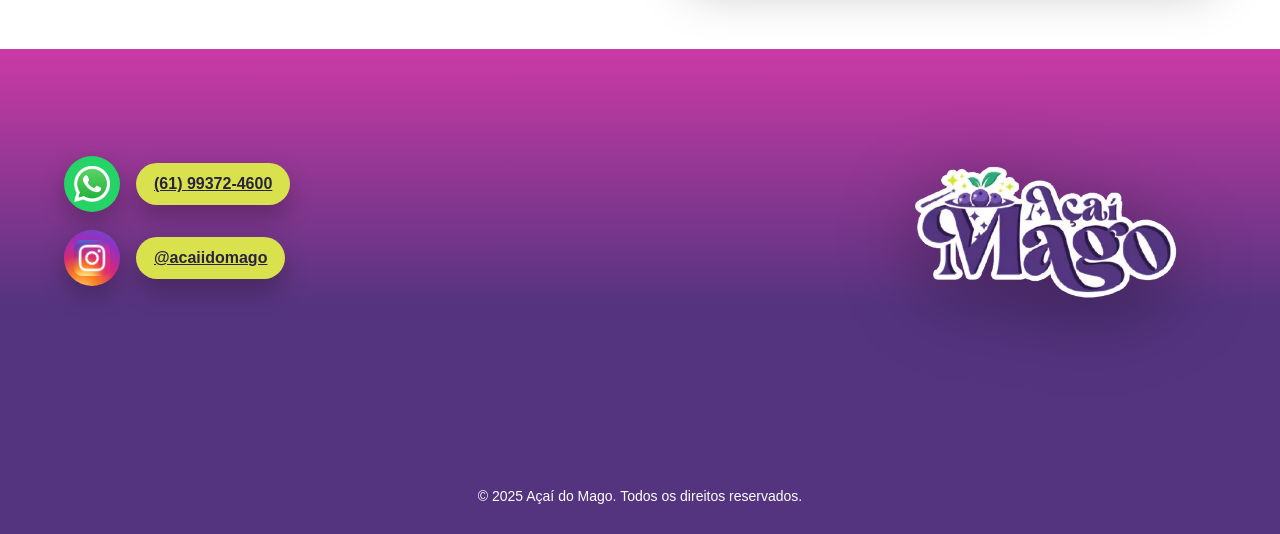
==== commit d92eee69: "Otimizando imagens para o site e utilizando o minify em css e js para melhorar a velocidade do site" ====
--- a/index.html
+++ b/index.html
@@ -1,10 +1,14 @@
 <!doctype html>
 <html lang="pt-br">
 <head>
-  <meta charset="utf-8" />
-  <meta name="viewport" content="width=device-width, initial-scale=1" />
-  <title>Açaí Mago — Magia em cada colher</title>
-  <link rel="stylesheet" href="css/style.css">
+  <meta charset="UTF-8">
+  <meta name="viewport" content="width=device-width, initial-scale=1.0">
+  <meta name="description" content="Açaí Mago — A magia do açaí em cada colher. Produtos naturais, saborosos e refrescantes para quem ama qualidade e intensidade de sabor.">
+  <meta name="keywords" content="açaí, sobremesa, açaí mago, gelo, frutas, tigela de açaí, copo de açaí, delícias, loja de açaí, mago do açaí">
+  <meta name="author" content="Célio Dantas e Arthur Vinícius">
+  <title>Açaí Mago | Magia em Cada Colher</title>
+  <link rel="icon" type="image/png" href="img/fotos_mago_acai/favicon.png">
+  <link rel="stylesheet" href="css/style.min.css">
   <link rel="stylesheet" href="css/componentes.css">
   <link rel="stylesheet" href="css/responsive.css">
 </head>
@@ -19,7 +23,7 @@
   <header>
     <div class="container nav">
       <a href="#" class="brand">
-        <img src="img/fotos_mago_acai/logotipo-removebg-preview.png" alt="Açaí Mago logo" width="200" height="150" />
+        <img src="img/fotos_mago_acai/logotipo-removebg-preview.webp" alt="Açaí Mago logo" width="200" height="150" />
       </a>
       <nav class="links">
         <a href="#sobre">SOBRE NÓS</a>
@@ -40,7 +44,7 @@
         <p>Sem querer fazer mágica, mas nosso açaí tem um toque encantado, feito com ingredientes naturais e aquele cuidado que transforma cada colherada em um feitiço de sabor.</p>
         <p><a class="btn" href="#produtos">VER PRODUTOS</a></p>
       </div>
-      <div class="cup"><img src="img/fotos_mago_acai/foto copo magico.png" alt="Copo Açaí Mago"></div>
+      <div class="cup"><img src="img/fotos_mago_acai/foto copo magico.webp" alt="Copo Açaí Mago"></div>
     </div>
     <div class="wave">
       <svg viewBox="0 0 1440 320" preserveAspectRatio="none">
@@ -53,7 +57,7 @@
   <section class="about" id="sobre">
     <div class="container">
       <div class="grid">
-        <figure><img src="img/fotos_mago_acai/tijela.png" alt="Tigela de açaí com frutas"></figure>
+        <figure><img src="img/fotos_mago_acai/tijela.webp" alt="Tigela de açaí com frutas"></figure>
         <div>
           <span class="pill">SOBRE NÓS</span>
           <h2>Descubra o sabor mais mágico do Brasil <br>com o Mago Açaí!</h2>
@@ -70,17 +74,17 @@
       <h1></h1>
       <div class="cards">
         <article class="card">
-          <div class="pic"><img src="img/fotos_mago_acai/nutella-transparente.png" alt="Nutellium Maxima"></div>
+          <div class="pic"><img src="img/fotos_mago_acai/nutella-transparente.webp" alt="Nutellium Maxima" loading="lazy"></div>
           <h3>NUTELLIUM MAXIMA</h3>
           <p>Um feitiço irresistível de prazer e energia! O Nutellium Maxima combina a força do açaí com o poder doce e envolvente da Nutella.</p>
         </article>
         <article class="card">
-          <div class="pic"><img src="img/fotos_mago_acai/morango-transparente.png" alt="MoranguS Deliciousus"></div>
+          <div class="pic"><img src="img/fotos_mago_acai/morango-transparente.webp" alt="MoranguS Deliciousus" loading="lazy"></div>
           <h3>MORANGUS DELICIOSUS</h3>
           <p>O feitiço da doçura! O Morangus Deliciousus traz o frescor das frutas vermelhas misturado ao açaí cremoso.</p>
         </article>
         <article class="card">
-          <div class="pic"><img src="img/fotos_mago_acai/paçoca-transparente.png" alt="Paçocus Encantare"></div>
+          <div class="pic"><img src="img/fotos_mago_acai/paçoca-transparente.webp" alt="Paçocus Encantare" loading="lazy"></div>
           <h3>PAÇOCUS ENCANTARE</h3>
           <p>Um feitiço 100% brasileiro! O Paçocus Encantare mistura a cremosidade do açaí com o sabor inconfundível da paçoca.</p>
         </article>
@@ -109,19 +113,19 @@
       <div class="contact-left">
         <div class="social">
           <div class="icon whats" aria-hidden="true">
-            <img class="logo-whats" src="img/fotos_mago_acai/whatsapp.png" alt="Logo Zap" width="36" height="36">
+            <img class="logo-whats" src="img/fotos_mago_acai/whatsapp.webp" alt="Logo Zap" loading="lazy" width="36" height="36">
           </div>
           <a class="btn-lime" href="https://wa.me/5561993724600" target="_blank" rel="noopener">(61) 99372-4600</a>
         </div>
         <div class="social">
           <div class="icon insta" aria-hidden="true">
-            <img class="logo-insta" src="img/fotos_mago_acai/Instagram.png" alt="Logo Insta" width="36" height="36">
+            <img class="logo-insta" src="img/fotos_mago_acai/Instagram.webp" alt="Logo Insta" loading="lazy" width="36" height="36">
           </div>
           <a class="btn-lime" href="https://instagram.com/acaiidomago" target="_blank" rel="noopener">@acaiidomago</a>
         </div>
       </div>
       <div class="contact-right">
-        <img class="logo-big" src="img/fotos_mago_acai/logotipo-removebg-preview.png" alt="Açaí Mago">
+        <img class="logo-big" src="img/fotos_mago_acai/logotipo-removebg-preview.webp" alt="Açaí Mago" loading="lazy">
       </div>
     </div>
   </section>
@@ -140,7 +144,7 @@
 
 
 </footer>
-<script src="js/script.js"></script>
+<script src="js/main.min.js"></script>
 <script src="js/componentes.js"></script>
 </body>
 </html>
--- a/css/style.min.css
+++ b/css/style.min.css
@@ -0,0 +1 @@
+.hero .bg,.hero .overlay{position:absolute;inset:0}.btn,body,header{background:var(--purple)}.btn,.nav a{color:#fff;text-decoration:none}.card,.store .map{box-shadow:var(--shadow)}.card,.footer{text-align:center}:root{--purple:#54347F;--magenta:#CB3AA6;--white:#FFFFFF;--lime:#D9E24C;--text:#2A2340;--muted:#6B6880;--radius:24px;--shadow:0 20px 50px rgba(0,0,0,.25);--maxw:1200px}.btn,.pill{border-radius:999px}*{box-sizing:border-box}body{margin:0;font-family:Poppins,sans-serif;color:var(--white)}.container{max-width:var(--maxw);margin:auto;padding:0 24px}.container .brand{margin-left:-200px}.nav{display:flex;justify-content:space-between;align-items:center;padding:16px}.nav a{font-weight:1000;margin-left:20px}.hero h1,.hero h5{margin:0}.nav .links{display:flex;gap:200px}.hero{position:relative;padding:80px 0;overflow:hidden}.hero .bg{background:url('assets/acai.jpg') center/cover no-repeat;z-index:-2}.hero .overlay{background:rgba(203,58,166,.85);z-index:-1}.hero .wrap{display:grid;grid-template-columns:1.1fr .9fr;align-items:center;gap:20px}.hero h1{font-size:3rem;font-weight:800}.btn,.hero h5,.pill{font-weight:700}.hero p{max-width:500px}.hero .cup img{width:120%;margin-left:50px}.btn{display:inline-block;padding:14px 22px}.about,.store{background:#fff;color:var(--text);padding:80px 0}.about .grid{display:grid;grid-template-columns:1fr 1.1fr;align-items:center;gap:36px}.pill{background:var(--magenta);color:#fff;padding:10px 16px}.products{background:linear-gradient(180deg,var(--magenta),var(--purple)70%,var(--lime)120%);color:#fff;padding:80px 0}.cards{display:grid;grid-template-columns:repeat(3,1fr);gap:24px;margin-top:24px}.card{background:#fff;color:var(--text);border-radius:26px;padding:24px}.card img{width:70%;margin:auto}.store .grid{display:grid;grid-template-columns:1.1fr 1fr;gap:36px;align-items:center}.store h3{color:var(--magenta)}.store .map{border:8px solid var(--magenta);padding:8px;border-radius:20px;margin-top:20px}.map iframe{width:100%;height:340px;border:0;border-radius:20px}.footer{background:var(--purple);color:#fff;padding:40px 0}.footer .brand-badge{background:#fff;color:var(--purple);padding:10px 16px;border-radius:16px;font-weight:800;display:inline-flex;align-items:center;gap:10px}.contact{background:linear-gradient(180deg,#cb3aa6 0,#54347f 70%);color:#fff;padding:48px 0 72px}.contact-wrap{display:grid;grid-template-columns:1fr 1fr;gap:32px;align-items:center}.social{display:flex;align-items:center;gap:16px;margin:18px 0}.icon{width:56px;height:56px;border-radius:50%;display:grid;place-items:center;box-shadow:0 10px 24px rgba(0,0,0,.25)}.icon.whats{background:#25d366;align-items:center}.icon.insta{background:radial-gradient(circle at 30% 110%,#feda75,#fa7e1e,#d62976,#962fbf,#4f5bd5)}.btn-lime{background:#d9e24c;color:#2a2340;padding:12px 18px;border-radius:999px;font-weight:800;box-shadow:0 12px 24px rgba(0,0,0,.25)}.logo-big{max-width:340px;filter:drop-shadow(0 18px 40px rgba(0,0,0,.35));margin-left:auto;display:block}.direitos-reservados{background:var(--purple);color:#fff;text-align:center;padding:12px 0;font-size:14px;margin-top:-40px}@media (max-width:900px){.contact-wrap{grid-template-columns:1fr;text-align:left}.logo-big{margin:12px auto 0}}@media(max-width:900px){.about .grid,.cards,.hero .wrap,.store .grid{grid-template-columns:1fr}}
